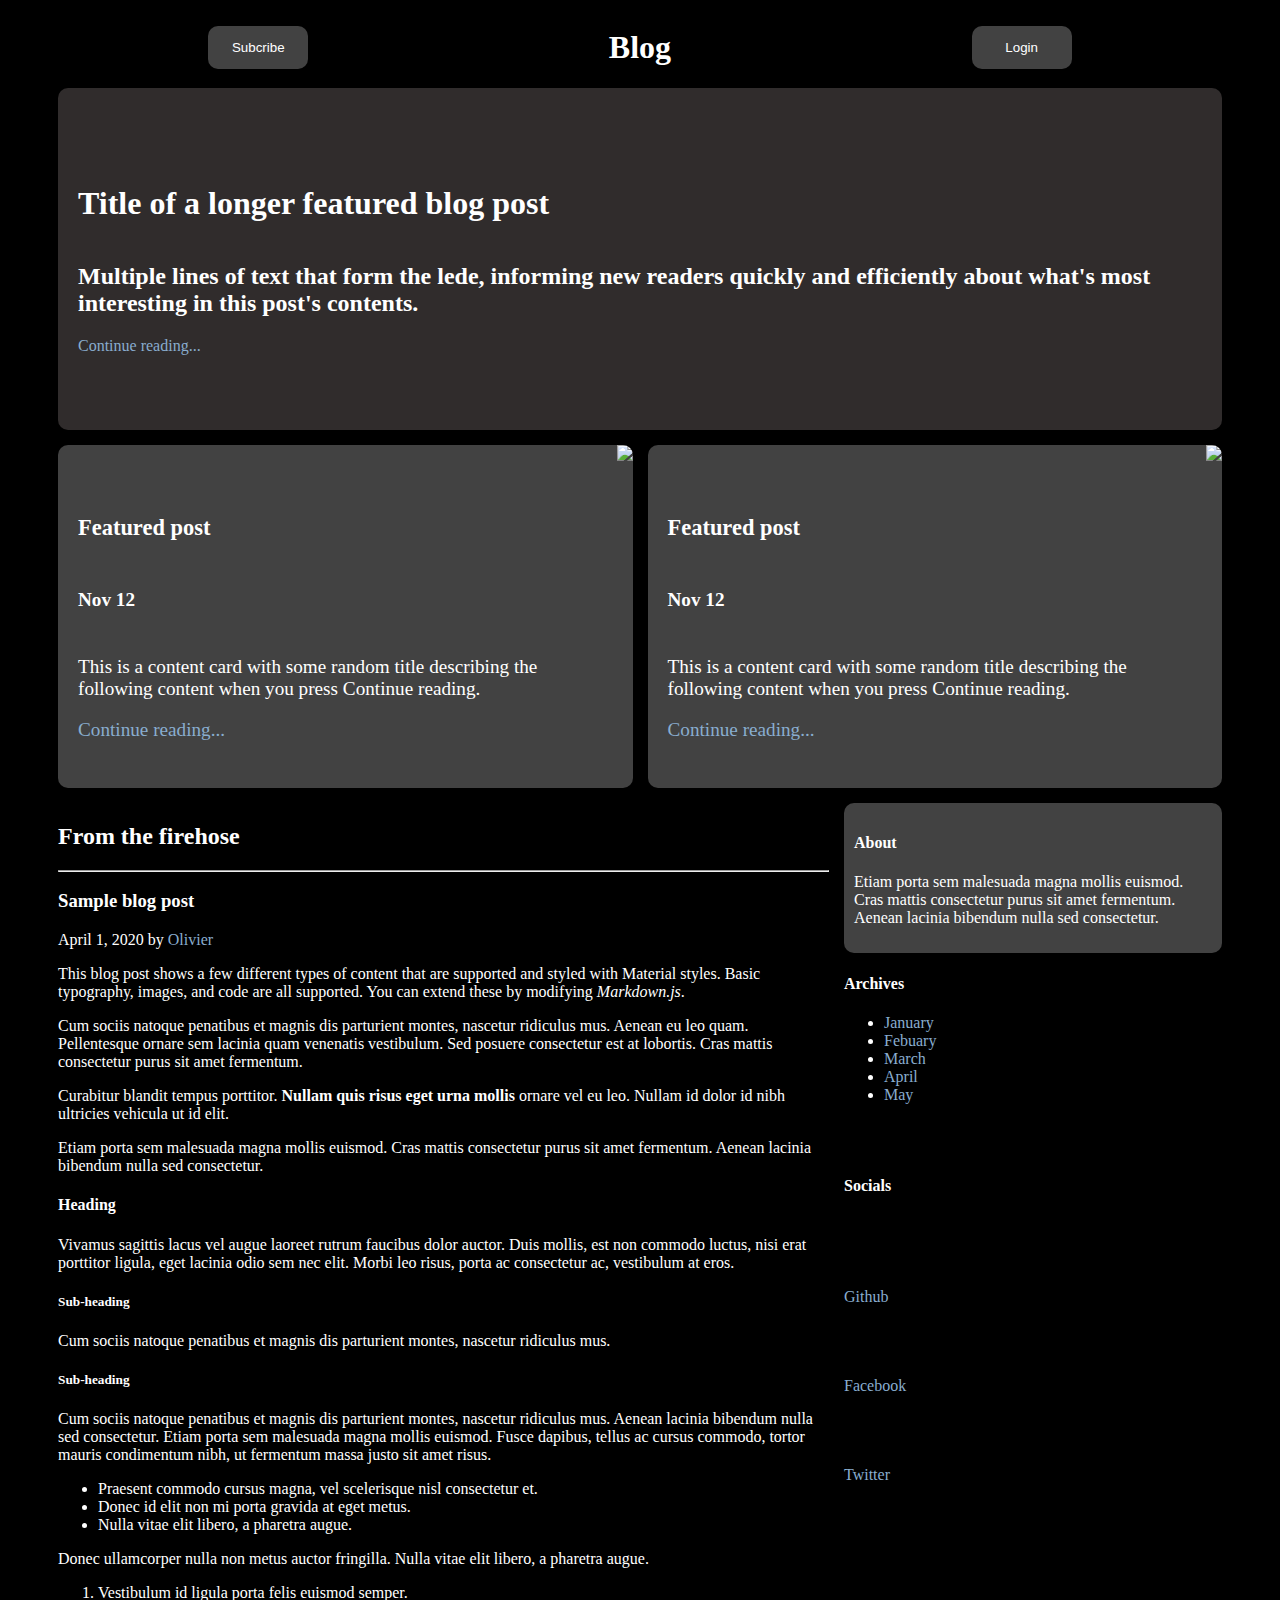
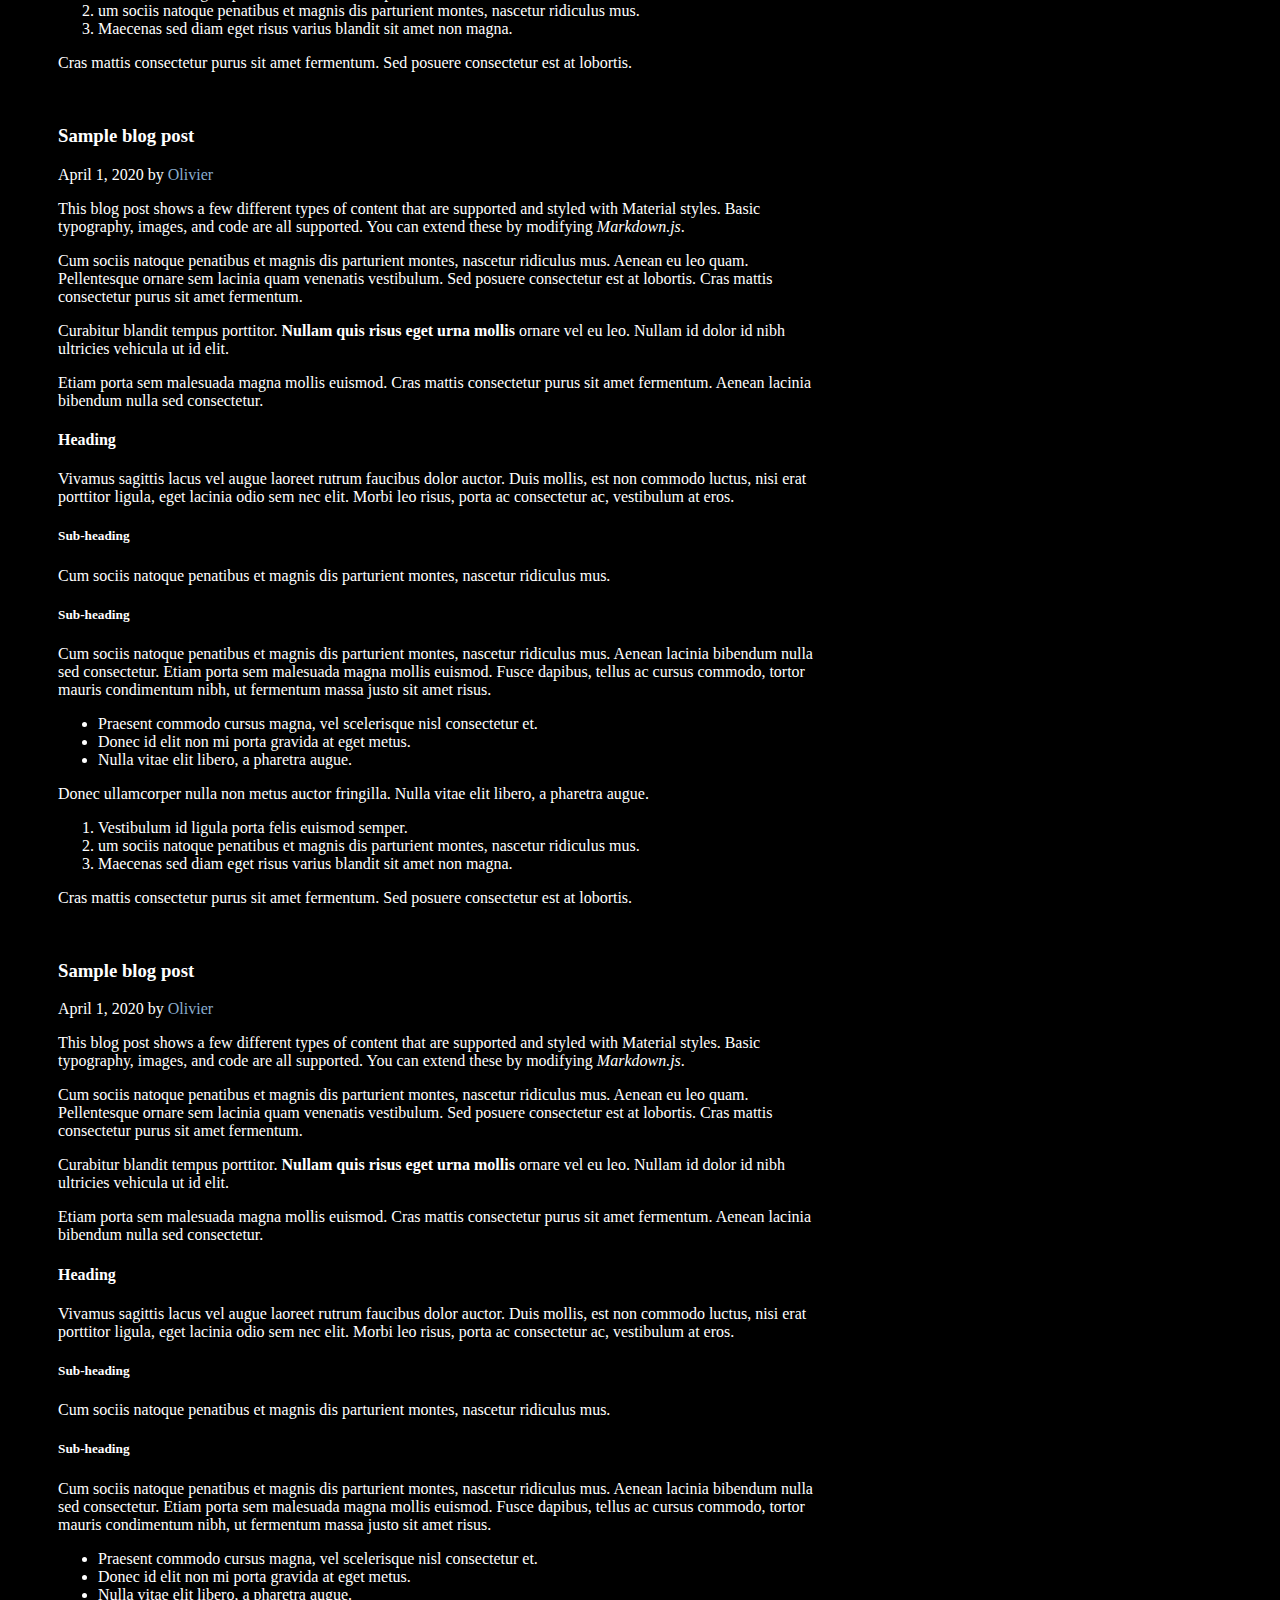
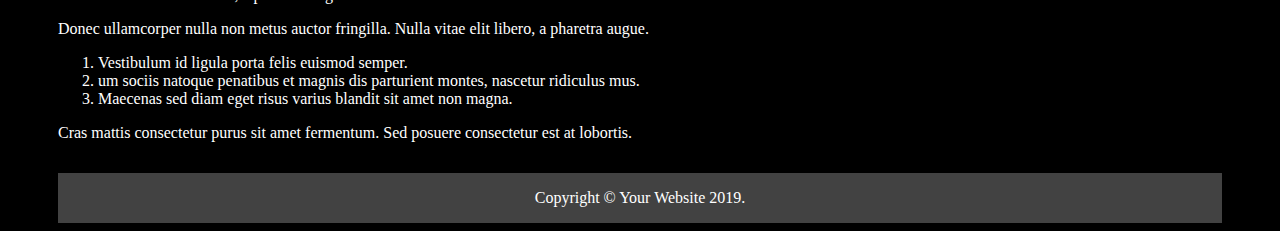
==== src/pages/index.html @ 14056553 "new struct" ====
<!DOCTYPE html>
<html lang="en">

<head>
    <meta charset="UTF-8">
    <meta name="viewport" content="width=device-width, initial-scale=1.0">
    <meta http-equiv="X-UA-Compatible" content="ie=edge">
    <link href="../styles/styles.css" rel="stylesheet">
    <script src="https://kit.fontawesome.com/b7efdea6e4.js" crossorigin="anonymous"></script>
    <title>Blog</title>
</head>

<body>
    <header>
        <button class="button" type="submit">Subcribe</button>
        <h1>Blog</h1>
        <button class="button" type="submit">Login</button>
    </header>
    <div class="container">
        <div class="header-image">
            <div class="header-image-top">
                <h1>Title of a longer featured blog post</h1>
                <h2>
                    Multiple lines of text that form the lede, informing new readers quickly and efficiently about
                    what's most interesting in this post's contents.
                </h2>
                <a>Continue reading...</a>
            </div>
            <div class="header-image-bl">
                <div class="header-image-text-container">
                    <h3>Featured post</h3>
                    <h4>Nov 12</h4>
                    <p>
                        This is a content card with some random title describing the following content when you press
                        Continue reading.
                    </p>
                    <a>Continue reading...</a>
                </div>
                <img src="https://picsum.photos/250/300" id="header-image-responsive">
            </div>
            <div class="header-image-br">
                <div class="header-image-text-container">
                    <h3>Featured post</h3>
                    <h4>Nov 12</h4>
                    <p>
                        This is a content card with some random title describing the following content when you press
                        Continue reading.
                    </p>
                    <a>Continue reading...</a>
                </div>
                <img src="https://picsum.photos/250/300" id="header-image-responsive">
            </div>
        </div>
        <div class="body-content">
            <h2>From the firehose</h2>
            <hr>
            <article>
                <h3>Sample blog post</h3>
                <caption>April 1, 2020 by <a href="https://en.wikipedia.org/wiki/Laurence_Olivier">Olivier</a></caption>
                <p>
                    This blog post shows a few different types of content that are supported and styled with Material
                    styles.
                    Basic typography, images, and code are all supported. You can extend these by
                    modifying<em> Markdown.js</em>.
                </p>
                <p>
                    Cum sociis natoque penatibus et magnis dis parturient montes, nascetur ridiculus mus. Aenean eu leo
                    quam. Pellentesque ornare sem lacinia quam venenatis vestibulum.
                    Sed posuere consectetur est at lobortis. Cras mattis consectetur purus sit amet fermentum.
                </p>
                <p>
                    Curabitur blandit tempus porttitor. <strong>Nullam quis risus eget urna mollis</strong> ornare vel
                    eu
                    leo. Nullam id
                    dolor id nibh ultricies vehicula ut id elit.
                </p>
                <p>
                    Etiam porta sem malesuada magna mollis euismod. Cras mattis consectetur purus sit amet fermentum.
                    Aenean
                    lacinia bibendum nulla sed consectetur.
                </p>
                <h4>Heading</h4>
                <p>
                    Vivamus sagittis lacus vel augue laoreet rutrum faucibus dolor auctor. Duis mollis, est non commodo
                    luctus, nisi erat porttitor ligula, eget lacinia odio sem nec elit. Morbi leo risus, porta ac
                    consectetur ac, vestibulum at eros.
                </p>
                <h5>Sub-heading</h5>
                <p>Cum sociis natoque penatibus et magnis dis parturient montes, nascetur ridiculus mus.</p>
                <h5>Sub-heading</h5>
                <p>
                    Cum sociis natoque penatibus et magnis dis parturient montes, nascetur ridiculus mus. Aenean lacinia
                    bibendum nulla sed consectetur. Etiam porta sem malesuada magna mollis euismod. Fusce dapibus,
                    tellus ac
                    cursus commodo, tortor mauris condimentum nibh, ut fermentum massa justo sit amet risus.
                </p>
                <ul>
                    <li>Praesent commodo cursus magna, vel scelerisque nisl consectetur et.</li>
                    <li>Donec id elit non mi porta gravida at eget metus.</li>
                    <li>Nulla vitae elit libero, a pharetra augue.</li>
                </ul>
                <p>Donec ullamcorper nulla non metus auctor fringilla. Nulla vitae elit libero, a pharetra augue.</p>
                <ol>
                    <li>Vestibulum id ligula porta felis euismod semper.</li>
                    <li>um sociis natoque penatibus et magnis dis parturient montes, nascetur ridiculus mus.</li>
                    <li>Maecenas sed diam eget risus varius blandit sit amet non magna.</li>
                </ol>
                <p>Cras mattis consectetur purus sit amet fermentum. Sed posuere consectetur est at lobortis.</p>
            </article>
            </br>
            <article>
                <h3>Sample blog post</h3>
                <caption>April 1, 2020 by <a href="https://en.wikipedia.org/wiki/Laurence_Olivier">Olivier</a></caption>
                <p>
                    This blog post shows a few different types of content that are supported and styled with Material
                    styles.
                    Basic typography, images, and code are all supported. You can extend these by
                    modifying<em> Markdown.js</em>.
                </p>
                <p>
                    Cum sociis natoque penatibus et magnis dis parturient montes, nascetur ridiculus mus. Aenean eu leo
                    quam. Pellentesque ornare sem lacinia quam venenatis vestibulum.
                    Sed posuere consectetur est at lobortis. Cras mattis consectetur purus sit amet fermentum.
                </p>
                <p>
                    Curabitur blandit tempus porttitor. <strong>Nullam quis risus eget urna mollis</strong> ornare vel
                    eu
                    leo. Nullam id
                    dolor id nibh ultricies vehicula ut id elit.
                </p>
                <p>
                    Etiam porta sem malesuada magna mollis euismod. Cras mattis consectetur purus sit amet fermentum.
                    Aenean
                    lacinia bibendum nulla sed consectetur.
                </p>
                <h4>Heading</h4>
                <p>
                    Vivamus sagittis lacus vel augue laoreet rutrum faucibus dolor auctor. Duis mollis, est non commodo
                    luctus, nisi erat porttitor ligula, eget lacinia odio sem nec elit. Morbi leo risus, porta ac
                    consectetur ac, vestibulum at eros.
                </p>
                <h5>Sub-heading</h5>
                <p>Cum sociis natoque penatibus et magnis dis parturient montes, nascetur ridiculus mus.</p>
                <h5>Sub-heading</h5>
                <p>
                    Cum sociis natoque penatibus et magnis dis parturient montes, nascetur ridiculus mus. Aenean lacinia
                    bibendum nulla sed consectetur. Etiam porta sem malesuada magna mollis euismod. Fusce dapibus,
                    tellus ac
                    cursus commodo, tortor mauris condimentum nibh, ut fermentum massa justo sit amet risus.
                </p>
                <ul>
                    <li>Praesent commodo cursus magna, vel scelerisque nisl consectetur et.</li>
                    <li>Donec id elit non mi porta gravida at eget metus.</li>
                    <li>Nulla vitae elit libero, a pharetra augue.</li>
                </ul>
                <p>Donec ullamcorper nulla non metus auctor fringilla. Nulla vitae elit libero, a pharetra augue.</p>
                <ol>
                    <li>Vestibulum id ligula porta felis euismod semper.</li>
                    <li>um sociis natoque penatibus et magnis dis parturient montes, nascetur ridiculus mus.</li>
                    <li>Maecenas sed diam eget risus varius blandit sit amet non magna.</li>
                </ol>
                <p>Cras mattis consectetur purus sit amet fermentum. Sed posuere consectetur est at lobortis.</p>
            </article>
            </br>
            <article>
                <h3>Sample blog post</h3>
                <caption>April 1, 2020 by <a href="https://en.wikipedia.org/wiki/Laurence_Olivier">Olivier</a></caption>
                <p>
                    This blog post shows a few different types of content that are supported and styled with Material
                    styles.
                    Basic typography, images, and code are all supported. You can extend these by
                    modifying<em> Markdown.js</em>.
                </p>
                <p>
                    Cum sociis natoque penatibus et magnis dis parturient montes, nascetur ridiculus mus. Aenean eu leo
                    quam. Pellentesque ornare sem lacinia quam venenatis vestibulum.
                    Sed posuere consectetur est at lobortis. Cras mattis consectetur purus sit amet fermentum.
                </p>
                <p>
                    Curabitur blandit tempus porttitor. <strong>Nullam quis risus eget urna mollis</strong> ornare vel
                    eu
                    leo. Nullam id
                    dolor id nibh ultricies vehicula ut id elit.
                </p>
                <p>
                    Etiam porta sem malesuada magna mollis euismod. Cras mattis consectetur purus sit amet fermentum.
                    Aenean
                    lacinia bibendum nulla sed consectetur.
                </p>
                <h4>Heading</h4>
                <p>
                    Vivamus sagittis lacus vel augue laoreet rutrum faucibus dolor auctor. Duis mollis, est non commodo
                    luctus, nisi erat porttitor ligula, eget lacinia odio sem nec elit. Morbi leo risus, porta ac
                    consectetur ac, vestibulum at eros.
                </p>
                <h5>Sub-heading</h5>
                <p>Cum sociis natoque penatibus et magnis dis parturient montes, nascetur ridiculus mus.</p>
                <h5>Sub-heading</h5>
                <p>
                    Cum sociis natoque penatibus et magnis dis parturient montes, nascetur ridiculus mus. Aenean lacinia
                    bibendum nulla sed consectetur. Etiam porta sem malesuada magna mollis euismod. Fusce dapibus,
                    tellus ac
                    cursus commodo, tortor mauris condimentum nibh, ut fermentum massa justo sit amet risus.
                </p>
                <ul>
                    <li>Praesent commodo cursus magna, vel scelerisque nisl consectetur et.</li>
                    <li>Donec id elit non mi porta gravida at eget metus.</li>
                    <li>Nulla vitae elit libero, a pharetra augue.</li>
                </ul>
                <p>Donec ullamcorper nulla non metus auctor fringilla. Nulla vitae elit libero, a pharetra augue.</p>
                <ol>
                    <li>Vestibulum id ligula porta felis euismod semper.</li>
                    <li>um sociis natoque penatibus et magnis dis parturient montes, nascetur ridiculus mus.</li>
                    <li>Maecenas sed diam eget risus varius blandit sit amet non magna.</li>
                </ol>
                <p>Cras mattis consectetur purus sit amet fermentum. Sed posuere consectetur est at lobortis.</p>
            </article>
        </div>
        <div class="body-sidebar">
            <div class="sidebar-about">
                <h4>About</h4>
                <p>
                    Etiam porta sem malesuada magna mollis euismod. Cras mattis consectetur purus sit amet fermentum.
                    Aenean lacinia bibendum nulla sed consectetur.
                </p>
            </div>
            <div class="sidebar-archives">
                <h4>Archives</h4>
                <ul>
                    <li><a>January</a></li>
                    <li><a>Febuary</a></li>
                    <li><a>March</a></li>
                    <li><a>April</a></li>
                    <li><a>May</a></li>
                </ul>
            </div>
            <div class="sidebar-socials">
                <h4>Socials</h4>
                <a href="http://github.com/" target="_blank"><i class="fab fa-github fa-2x"></i> Github</a>
                <a href="https://www.facebook.com/" target="_blank"><i class="fab fa-facebook fa-2x"></i> Facebook</a>
                <a href="https://twitter.com/" target="_blank"><i class="fab fa-twitter fa-2x"></i> Twitter</a>
            </div>
        </div>
        <footer>Copyright © Your Website 2019.</footer>
    </div>
</body>

</html>
---- src/styles/styles.css ----
@import "sidebar.css";
@import "header.css";
body{
    background-color: black;
    padding: 0;
    color: white;
    font-size: 12px;
   
}
header {
    display: flex;
    justify-content: space-around;
    align-items: center;
}
footer {
    grid-area: ft;
    background-color: #424242;
    display: flex;
    justify-content: center;
    align-items: center;
}
a {
    text-decoration: none;
    color: #89ADCF;
}
a:hover{
    text-decoration: underline;
}
a:visited {
    color: #999999;
    }
.container {
    display: grid;
    grid-gap: 15px;
    grid-template-columns: 1fr;
    grid-template-rows: 1200px 1fr 500px 50px;
    grid-template-areas: 
    "hd"
    "main"
    "sb"
    "ft";
}
.button {
    background-color: #424242;
    color: white;
    padding: 14px 20px;
    margin: 8px 0;
    border: none;
    cursor: pointer;
    width: 100px;
    border-radius: 10px;
}
.body-content {
    grid-area: main; 
}
@media(min-width:900px) {
    body{
        font-size: 16px;
        padding-left: 50px;
        padding-right: 50px;
    }
    .container {
        display: grid;
        grid-gap: 15px;
        grid-template-columns: repeat(6, 1fr);
        grid-template-rows: 700px 1fr 50px;
        grid-template-areas: 
        "hd hd hd hd hd hd"
        "main main main main sb sb"
        "ft ft ft ft ft ft";
    }
}
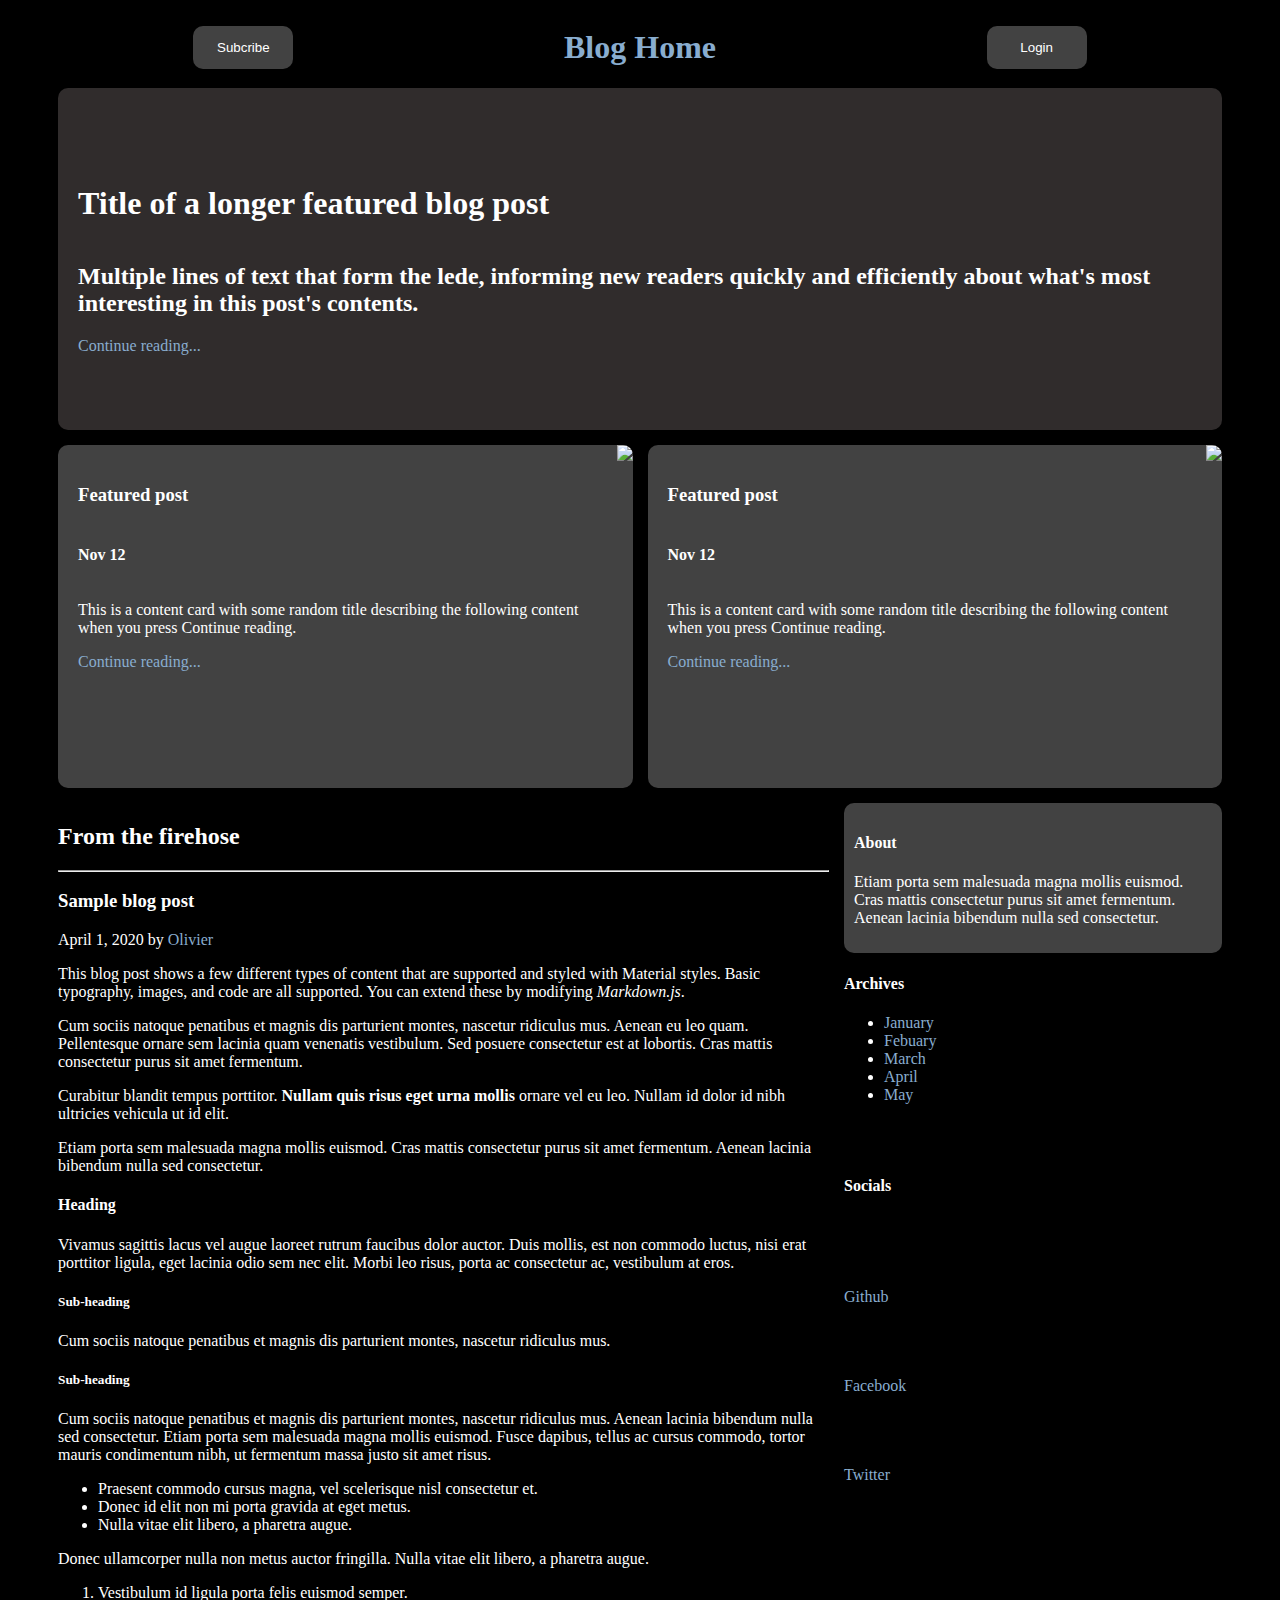
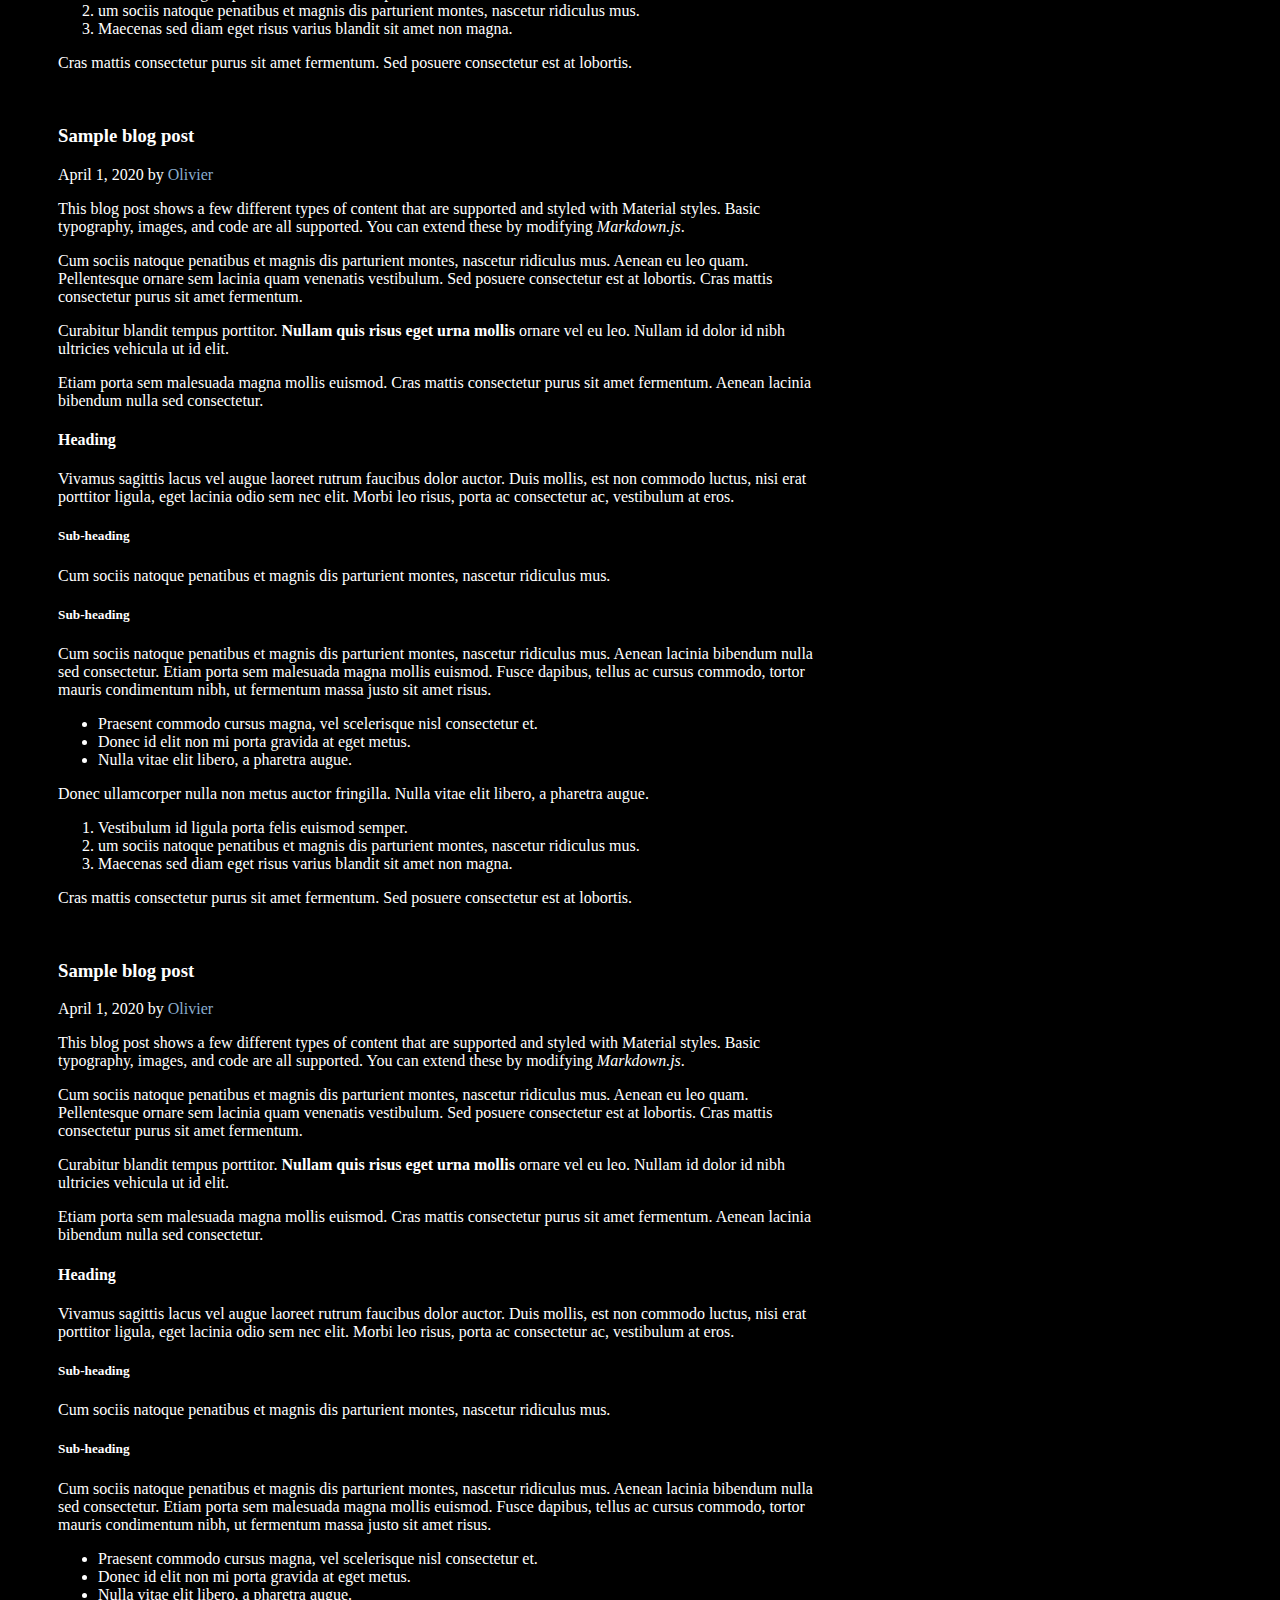
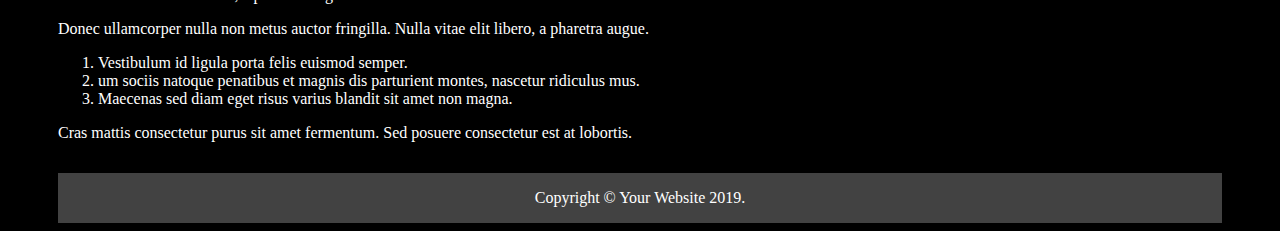
==== commit 2493f5a7: "mmobile layout done" ====
--- a/src/pages/index.html
+++ b/src/pages/index.html
@@ -13,7 +13,7 @@
 <body>
     <header>
         <button class="button" type="submit">Subcribe</button>
-        <h1>Blog</h1>
+        <h1><a href="./index.html" id="anchor-home">Blog Home</a></h1>
         <button class="button" type="submit">Login</button>
     </header>
     <div class="container">
@@ -24,7 +24,7 @@
                     Multiple lines of text that form the lede, informing new readers quickly and efficiently about
                     what's most interesting in this post's contents.
                 </h2>
-                <a>Continue reading...</a>
+                <a href="./featuredPost.html">Continue reading...</a>
             </div>
             <div class="header-image-bl">
                 <div class="header-image-text-container">
@@ -34,7 +34,7 @@
                         This is a content card with some random title describing the following content when you press
                         Continue reading.
                     </p>
-                    <a>Continue reading...</a>
+                    <a href="./featuredPost.html">Continue reading...</a>
                 </div>
                 <img src="https://picsum.photos/250/300" id="header-image-responsive">
             </div>
@@ -46,7 +46,7 @@
                         This is a content card with some random title describing the following content when you press
                         Continue reading.
                     </p>
-                    <a>Continue reading...</a>
+                    <a href="./featuredPost.html">Continue reading...</a>
                 </div>
                 <img src="https://picsum.photos/250/300" id="header-image-responsive">
             </div>
@@ -56,7 +56,7 @@
             <hr>
             <article>
                 <h3>Sample blog post</h3>
-                <caption>April 1, 2020 by <a href="https://en.wikipedia.org/wiki/Laurence_Olivier">Olivier</a></caption>
+                <p>April 1, 2020 by <a href="https://en.wikipedia.org/wiki/Laurence_Olivier">Olivier</a></p>
                 <p>
                     This blog post shows a few different types of content that are supported and styled with Material
                     styles.
@@ -110,7 +110,7 @@
             </br>
             <article>
                 <h3>Sample blog post</h3>
-                <caption>April 1, 2020 by <a href="https://en.wikipedia.org/wiki/Laurence_Olivier">Olivier</a></caption>
+                <p>April 1, 2020 by <a href="https://en.wikipedia.org/wiki/Laurence_Olivier">Olivier</a></p>
                 <p>
                     This blog post shows a few different types of content that are supported and styled with Material
                     styles.
@@ -164,7 +164,7 @@
             </br>
             <article>
                 <h3>Sample blog post</h3>
-                <caption>April 1, 2020 by <a href="https://en.wikipedia.org/wiki/Laurence_Olivier">Olivier</a></caption>
+                <p>April 1, 2020 by <a href="https://en.wikipedia.org/wiki/Laurence_Olivier">Olivier</a></p>
                 <p>
                     This blog post shows a few different types of content that are supported and styled with Material
                     styles.
--- a/src/styles/styles.css
+++ b/src/styles/styles.css
@@ -1,5 +1,6 @@
 @import "sidebar.css";
 @import "header.css";
+@import "post.css";
 body{
     background-color: black;
     padding: 0;
@@ -18,6 +19,7 @@
     display: flex;
     justify-content: center;
     align-items: center;
+    padding: 10px;
 }
 a {
     text-decoration: none;
@@ -53,6 +55,9 @@
 .body-content {
     grid-area: main; 
 }
+#anchor-home:visited{
+    color: white;
+}
 @media(min-width:900px) {
     body{
         font-size: 16px;
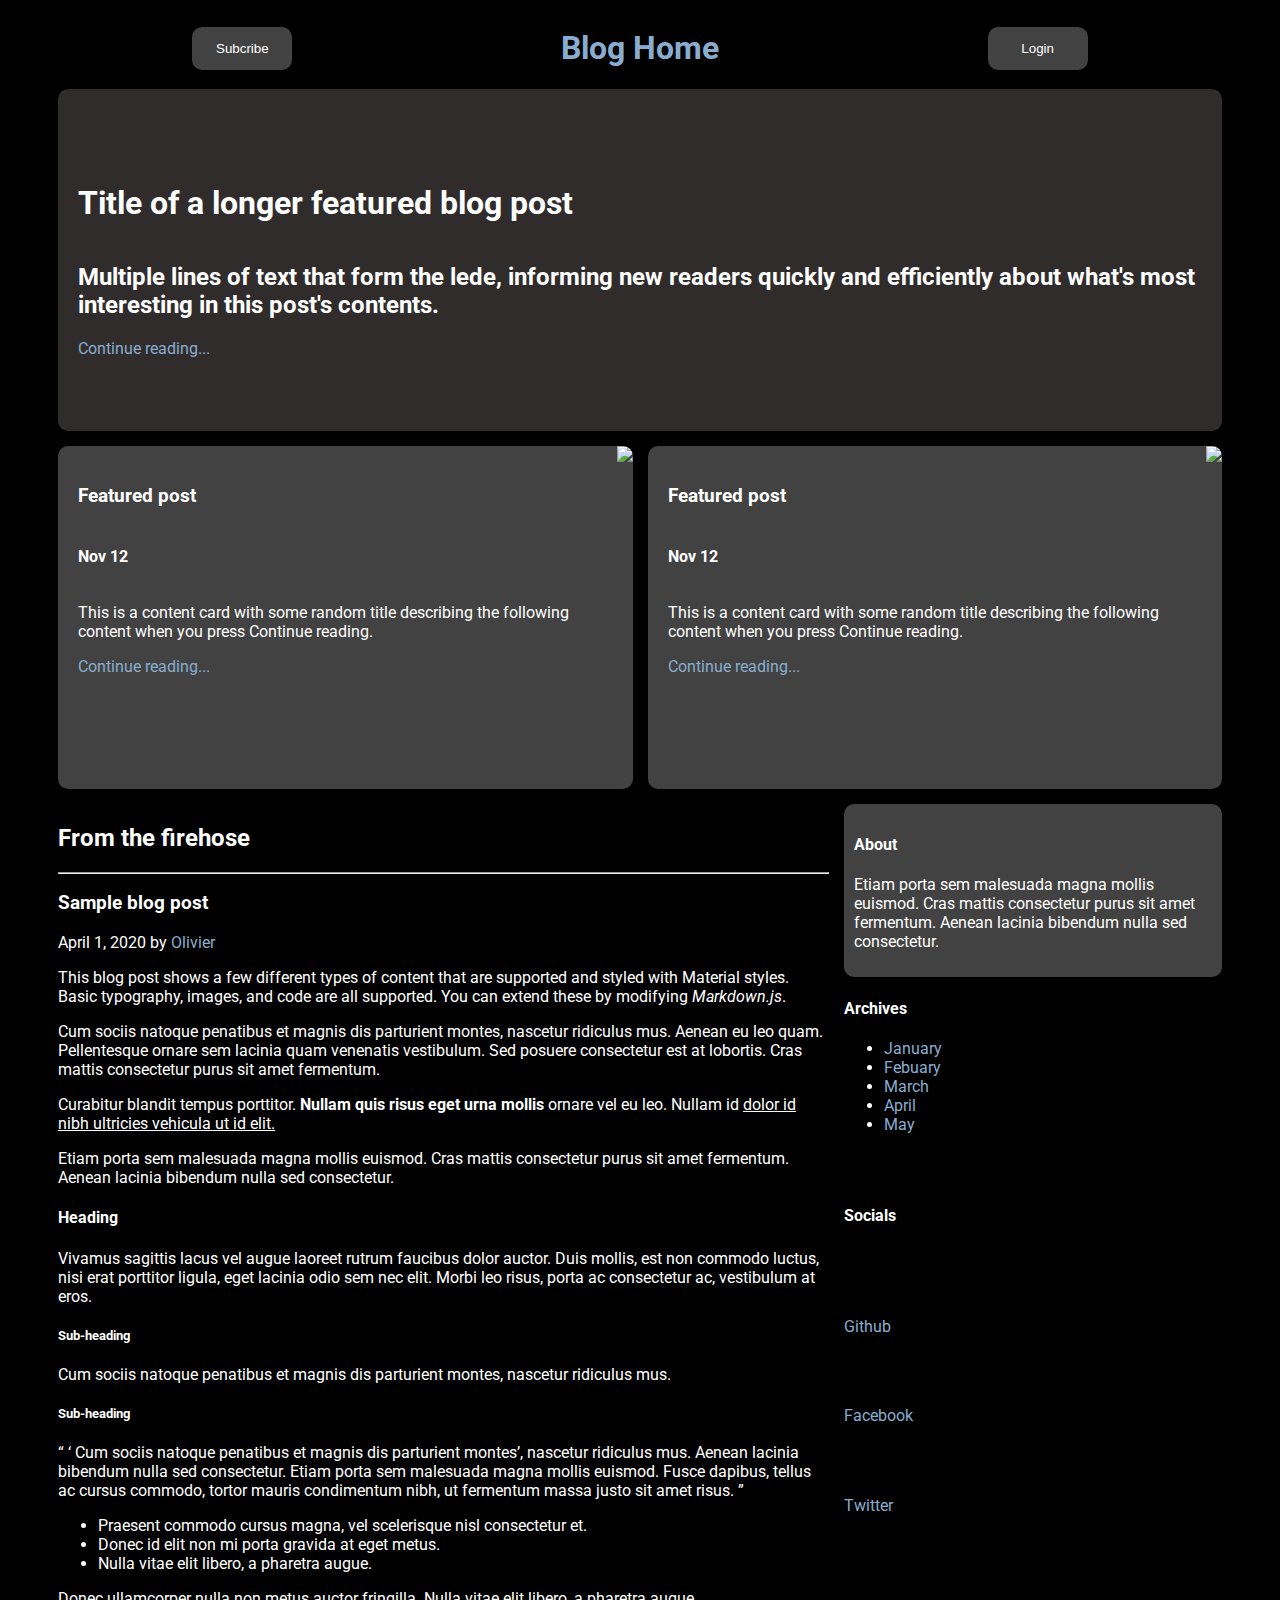
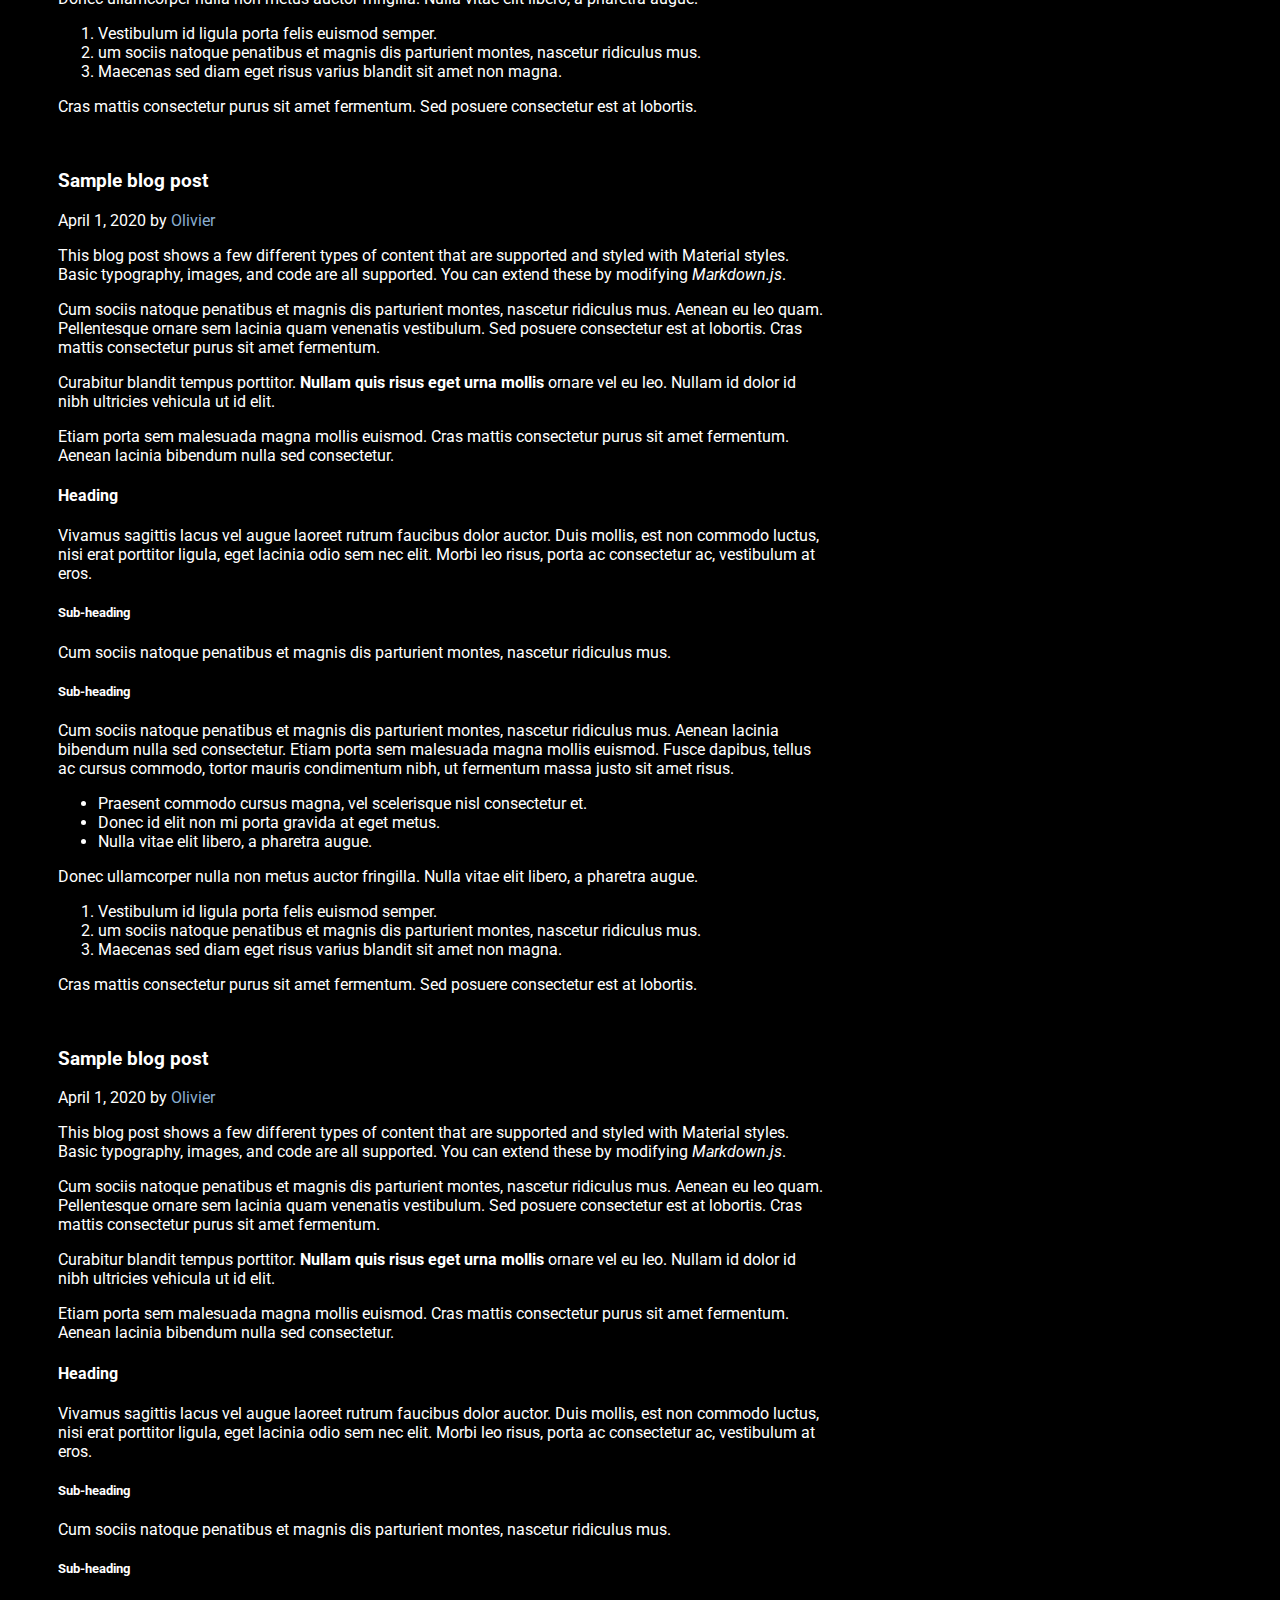
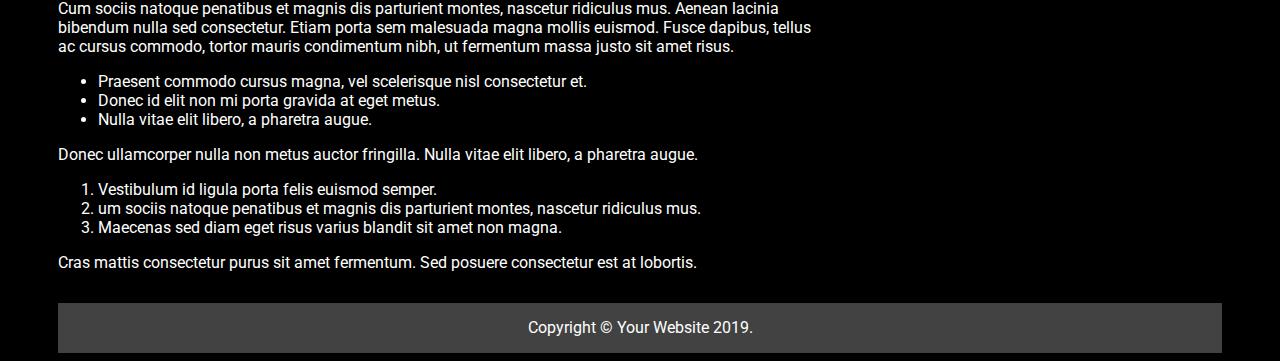
==== commit 50ddc1a5: "fixed author section" ====
--- a/src/pages/index.html
+++ b/src/pages/index.html
@@ -72,7 +72,7 @@
                     Curabitur blandit tempus porttitor. <strong>Nullam quis risus eget urna mollis</strong> ornare vel
                     eu
                     leo. Nullam id
-                    dolor id nibh ultricies vehicula ut id elit.
+                    <u> dolor id nibh ultricies vehicula ut id elit.</u>
                 </p>
                 <p>
                     Etiam porta sem malesuada magna mollis euismod. Cras mattis consectetur purus sit amet fermentum.
@@ -88,12 +88,13 @@
                 <h5>Sub-heading</h5>
                 <p>Cum sociis natoque penatibus et magnis dis parturient montes, nascetur ridiculus mus.</p>
                 <h5>Sub-heading</h5>
-                <p>
-                    Cum sociis natoque penatibus et magnis dis parturient montes, nascetur ridiculus mus. Aenean lacinia
+                <q>
+                    <q> Cum sociis natoque penatibus et magnis dis parturient montes</q>, nascetur ridiculus mus. Aenean
+                    lacinia
                     bibendum nulla sed consectetur. Etiam porta sem malesuada magna mollis euismod. Fusce dapibus,
                     tellus ac
                     cursus commodo, tortor mauris condimentum nibh, ut fermentum massa justo sit amet risus.
-                </p>
+                </q>
                 <ul>
                     <li>Praesent commodo cursus magna, vel scelerisque nisl consectetur et.</li>
                     <li>Donec id elit non mi porta gravida at eget metus.</li>
--- a/src/styles/styles.css
+++ b/src/styles/styles.css
@@ -1,12 +1,13 @@
 @import "sidebar.css";
 @import "header.css";
 @import "post.css";
+@import url(https://fonts.googleapis.com/css?family=Roboto:300,400,500,700&display=swap);
 body{
     background-color: black;
     padding: 0;
     color: white;
     font-size: 12px;
-   
+    font-family: 'Roboto', sans-serif;
 }
 header {
     display: flex;
